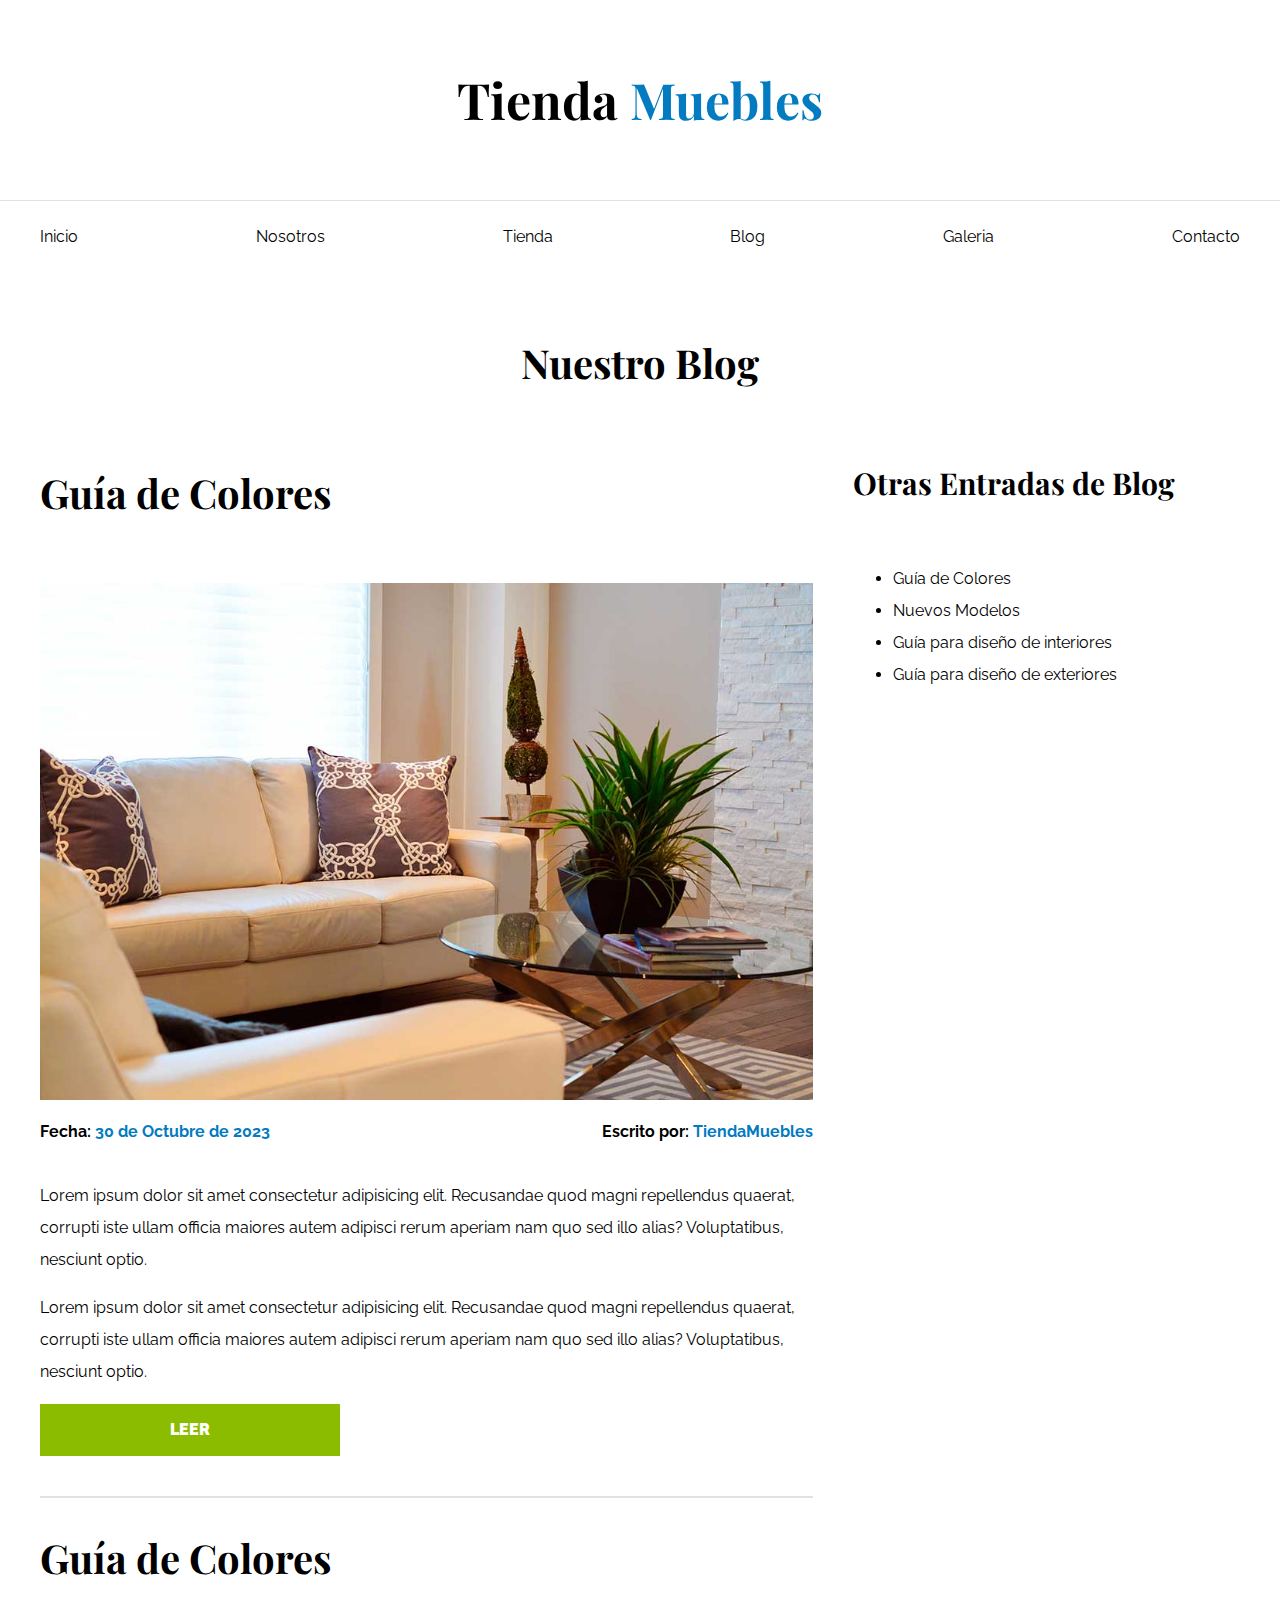
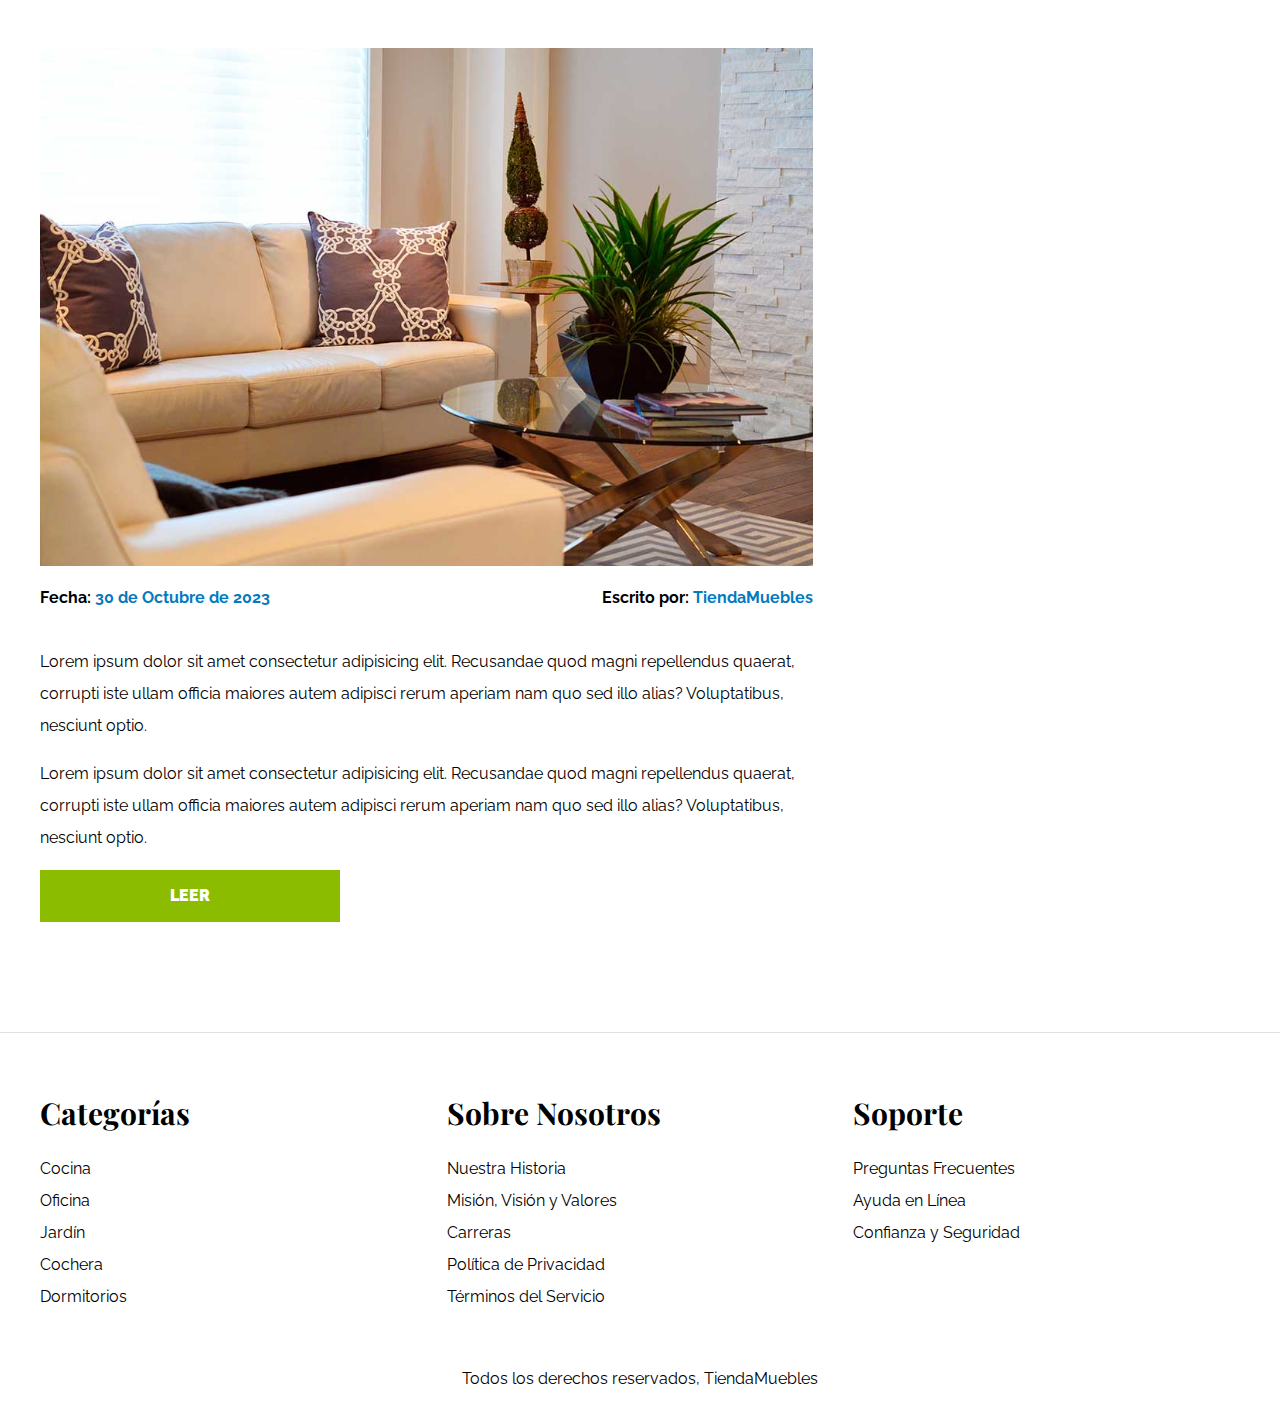
==== blog.html @ afeb9c21 "creando paginas del nav" ====
<!DOCTYPE html>
<html lang="en">
<head>
    <meta charset="UTF-8">
    <meta name="viewport" content="width=device-width, initial-scale=1.0">
    <title>Ecommerce - Blog</title>

    <link rel="preconnect" href="https://fonts.googleapis.com">
    <link rel="preconnect" href="https://fonts.gstatic.com" crossorigin>
    <link href="https://fonts.googleapis.com/css2?family=Playfair+Display:wght@700&family=Raleway:wght@400;700;900&display=swap" rel="stylesheet">

    <link rel="stylesheet" href="css/normalize.css">
    <link rel="stylesheet" href="css/app.css">

</head>
<body>

    <header>
        <h1 class="nombre-sitio">Tienda <span>Muebles</span></h1>
    </header>

    <div class="contenedor-navegacion">
        <nav class="nav-principal contenedor">
            <a href="index.html">Inicio</a>
            <a href="nosotros.html">Nosotros</a>
            <a href="tienda.html">Tienda</a>
            <a href="blog.html">Blog</a>
            <a href="galeria.html">Galeria</a>
            <a href="contacto.html">Contacto</a>
        </nav>
    </div>

    <main class="contenido-principal contenedor">
        <h2 class="text-center">Nuestro Blog</h2>

        <section class="contenedor-blog">
            <div class="blog">
                <article class="entrada">
                    <h2>Guía de Colores</h2>
                    
                    <div class="imagen">
                        <img src="img/nosotros.jpg" alt="Imagen blog">
                    </div>

                    <div class="entrada-meta">
                        <p>Fecha: <span>30 de Octubre de 2023</span> </p>
                        <p>Escrito por: <span>TiendaMuebles</span> </p>
                    </div>
                    <div class="entrada-blog">
                        <p>Lorem ipsum dolor sit amet consectetur adipisicing elit. Recusandae quod magni repellendus quaerat, corrupti iste ullam officia maiores autem adipisci rerum aperiam nam quo sed illo alias? Voluptatibus, nesciunt optio.</p>

                        <p>Lorem ipsum dolor sit amet consectetur adipisicing elit. Recusandae quod magni repellendus quaerat, corrupti iste ullam officia maiores autem adipisci rerum aperiam nam quo sed illo alias? Voluptatibus, nesciunt optio.</p>
                    </div>

                    <a href="entrada.html" class="btn max-width-30 ">Leer</a>

                </article>

                <article class="entrada">
                    <h2>Guía de Colores</h2>
                    
                    <div class="imagen">
                        <img src="img/nosotros.jpg" alt="Imagen blog">
                    </div>

                    <div class="entrada-meta">
                        <p>Fecha: <span>30 de Octubre de 2023</span> </p>
                        <p>Escrito por: <span>TiendaMuebles</span> </p>
                    </div>
                    <div class="entrada-blog">
                        <p>Lorem ipsum dolor sit amet consectetur adipisicing elit. Recusandae quod magni repellendus quaerat, corrupti iste ullam officia maiores autem adipisci rerum aperiam nam quo sed illo alias? Voluptatibus, nesciunt optio.</p>

                        <p>Lorem ipsum dolor sit amet consectetur adipisicing elit. Recusandae quod magni repellendus quaerat, corrupti iste ullam officia maiores autem adipisci rerum aperiam nam quo sed illo alias? Voluptatibus, nesciunt optio.</p>
                    </div>

                    <a href="entrada.html" class="btn max-width-30 ">Leer</a>

                </article>
            </div>

            <aside>
                <h3>Otras Entradas de Blog</h3>

                <ul>
                    <li>
                        <a href="entrada.html">Guía de Colores</a>
                    </li>
                    <li>
                        <a href="entrada.html">Nuevos Modelos</a>
                    </li>
                    <li>
                        <a href="entrada.html">Guía para diseño de interiores</a>
                    </li>
                    <li>
                        <a href="entrada.html">Guía para diseño de exteriores</a>
                    </li>
                </ul>
            </aside>
        </section>
        
    </main>

    <footer class="site-footer">
        <div class="grid-footer contenedor">
            <div>
                <h3>Categorías</h3>
                <nav class="footer-menu">
                    <a href="#">Cocina</a>
                    <a href="#">Oficina</a>
                    <a href="#">Jardín</a>
                    <a href="#">Cochera</a>
                    <a href="#">Dormitorios</a>
                </nav>
            </div>
    
            <div>
                <h3>Sobre Nosotros</h3>
                <nav class="footer-menu">
                    <a href="#">Nuestra Historia</a>
                    <a href="#">Misión, Visión y Valores</a>
                    <a href="#">Carreras</a>
                    <a href="#">Política de Privacidad</a>
                    <a href="#">Términos del Servicio</a>
                </nav>
            </div>
    
            <div>
                <h3>Soporte</h3>
                <nav class="footer-menu">
                    <a href="#">Preguntas Frecuentes</a>
                    <a href="#">Ayuda en Línea</a>
                    <a href="#">Confianza y Seguridad</a>
                </nav>
            </div>
        </div>
        

        <p class="copyright">Todos los derechos reservados, TiendaMuebles</p>
    </footer>
    

    

</body>
</html>
---- css/app.css ----
/** Codigo que siempre debe estar en tu proyecto **/
html {
    box-sizing: border-box;
    font-size: 62.5%; /* 1rem = 10px */
}

*, *::before, *::after {
    box-sizing: inherit;
}

body {
    font-family: 'Raleway', sans-serif;
    font-size: 1.6rem;
    line-height: 2;
}

/** Globales **/
h1, h2, h3 {
    font-family: 'Playfair Display', serif;
    margin: 0 0 5rem 0;
}

h1 {
    font-size: 5rem;
}

h2 {
    font-size: 4rem;
}

h3 {
    font-size: 3rem;
}

a {
    text-decoration: none;
    color: #000;
}

.contenedor {
    max-width: 120rem;
    margin: 0 auto;
}

img {
    max-width: 100%;
    display: block;
}

.btn {
    background-color: #8cbc00;
    display: block;
    color: #fff;
    text-transform: uppercase;
    font-weight: 900;
    padding: 1rem;
    transition: background-color .3s ease-out;
    text-align: center;
}

.btn:hover {
    background-color: #769c02;
}

/** Utilidades **/
.text-center {
    text-align: center;
}

.max-width-30 {
    max-width: 30rem;
}

/** Header y Navegacion **/

.nombre-sitio {
    padding-top: 5rem;
    text-align: center;
}

.nombre-sitio span {
    color: #037bc0;
}

.contenedor-navegacion {
    border-top: 1px solid #e1e1e1;
}

.nav-principal {
    padding: 2rem 0;
    display: flex;
    justify-content: space-between;
}

.hero {
    background-image: url(../img/principal.jpg);
    height: 40rem;
    background-repeat: no-repeat;
    background-size: cover;
    background-position: center center;
}

/** Categorias **/
.categorias {
    padding-top: 5rem;
}

.categoria a {
    text-align: center;
    display: block;
    padding: 2rem;
    font-size: 2rem;
}

.categoria a:hover {
    background-color: #037bc0;
    color: #fff;
    border-bottom-right-radius: 1rem;
}

.listado-categorias {
    display: grid;
    grid-template-columns: repeat(3, 1fr);
    gap: 2rem;
}

/** Bloque Nosotros **/
.sobre-nosotros {
    background-image: linear-gradient( to right, transparent 50%, #037bc0 50%, #037bc0 100% ), url(../img/nosotros.jpg);
    background-position: left center;
    padding: 10rem 0;
    background-repeat: no-repeat;
    background-size: 100%, 120rem;
}

.sobre-nosotros-grid {
    display: flex;
    justify-content: flex-end;
}

.texto-nosotros {
    flex-basis: 50%;
    padding-left: 10rem;
    color: #fff;
}

/** Listado de productos **/
.contenido-principal {
    padding-top: 5rem;
}

.listado-productos {
    display: grid;
    grid-template-columns: repeat(6, 1fr);
    column-gap: 2rem;
    row-gap: 2rem;
}

.producto:nth-child(1) {
    grid-column-start: 1;
    grid-column-end: 7;
    display: grid;
    grid-template-columns: 3fr 1fr;
}

.producto:nth-child(1) img {
    height: 43rem;
    min-height: 100%;
    width: 100%;
    object-fit: cover;
}

.producto:nth-child(2) {
    grid-column-start: 1;
    grid-column-end: 4;
}

.producto:nth-child(2) img,
.producto:nth-child(3) img {
    height: 30rem;
    width: 100%;
    object-fit: cover;
}

.producto:nth-child(3) {
    grid-column-start: 4;
    grid-column-end: 7;
}

.producto:nth-child(4) {
    grid-column-start: 1;
    grid-column-end: 3;
}

.producto:nth-child(5) {
    grid-column-start: 3;
    grid-column-end: 5;
}

.producto:nth-child(6) {
    grid-column-start: 5;
    grid-column-end: 7;
}

.producto {
    background-color: #037bc0;
}

.texto-producto {
    text-align: center;
    color: #fff;
    padding: 2rem;
}

.texto-producto h3 {
    margin: 0;
}

.texto-producto p {
    margin: 0 0 .5rem 0;
}

.texto-producto .precio {
    font-size: 2.8rem;
    font-weight: 900;
}

/** Footer **/

.site-footer {
    border-top: 1px solid #e1e1e1;
    margin-top: 5rem;
    padding-top: 5rem;
}

.site-footer h3 {
    margin-bottom: 1rem;
}

.grid-footer {
    display: grid;
    grid-template-columns: repeat(3, 1fr);
    gap: 2rem;
}

.footer-menu a {
    display: block;
}

.copyright {
    text-align: center;
    margin-top: 5rem;
}

/** Nosotros **/

.contenido-nosotros {
    display: grid;
    grid-template-columns: 1fr 2fr;
    grid-template-columns: repeat(auto-fit, minmax( 25rem, 1fr ));
    column-gap: 4rem;
}

.informacion-nosotros {
    display: flex;
    flex-direction: column;
    justify-content: center;
}

/** Blog **/

.contenedor-blog {
    display: grid;
    grid-template-columns: 2fr 1fr;
    column-gap: 4rem;
}

.entrada {
    border-bottom: 2px solid #e1e1e1;
    padding-bottom: 4rem;
    margin-bottom: 2rem;
}

.entrada:last-of-type {
    border: none;
}

.entrada-meta {
    display: flex;
    justify-content: space-between;
}

.entrada-meta p {
    font-weight: bold;
}

.entrada-meta span {
    color: #037bc0;
}

.contenido-entrada-blog {
    width: 60rem;
    margin: 0 auto;
}

/** Galería **/

.galeria {
    list-style: none;
    padding: 0;
    margin: 0;
    display: grid;
    grid-template-columns: repeat(3, 1fr);
    gap: 2rem;
}

.galeria img {
    height: 40rem;
    width: 40rem;
    object-fit: cover;
}
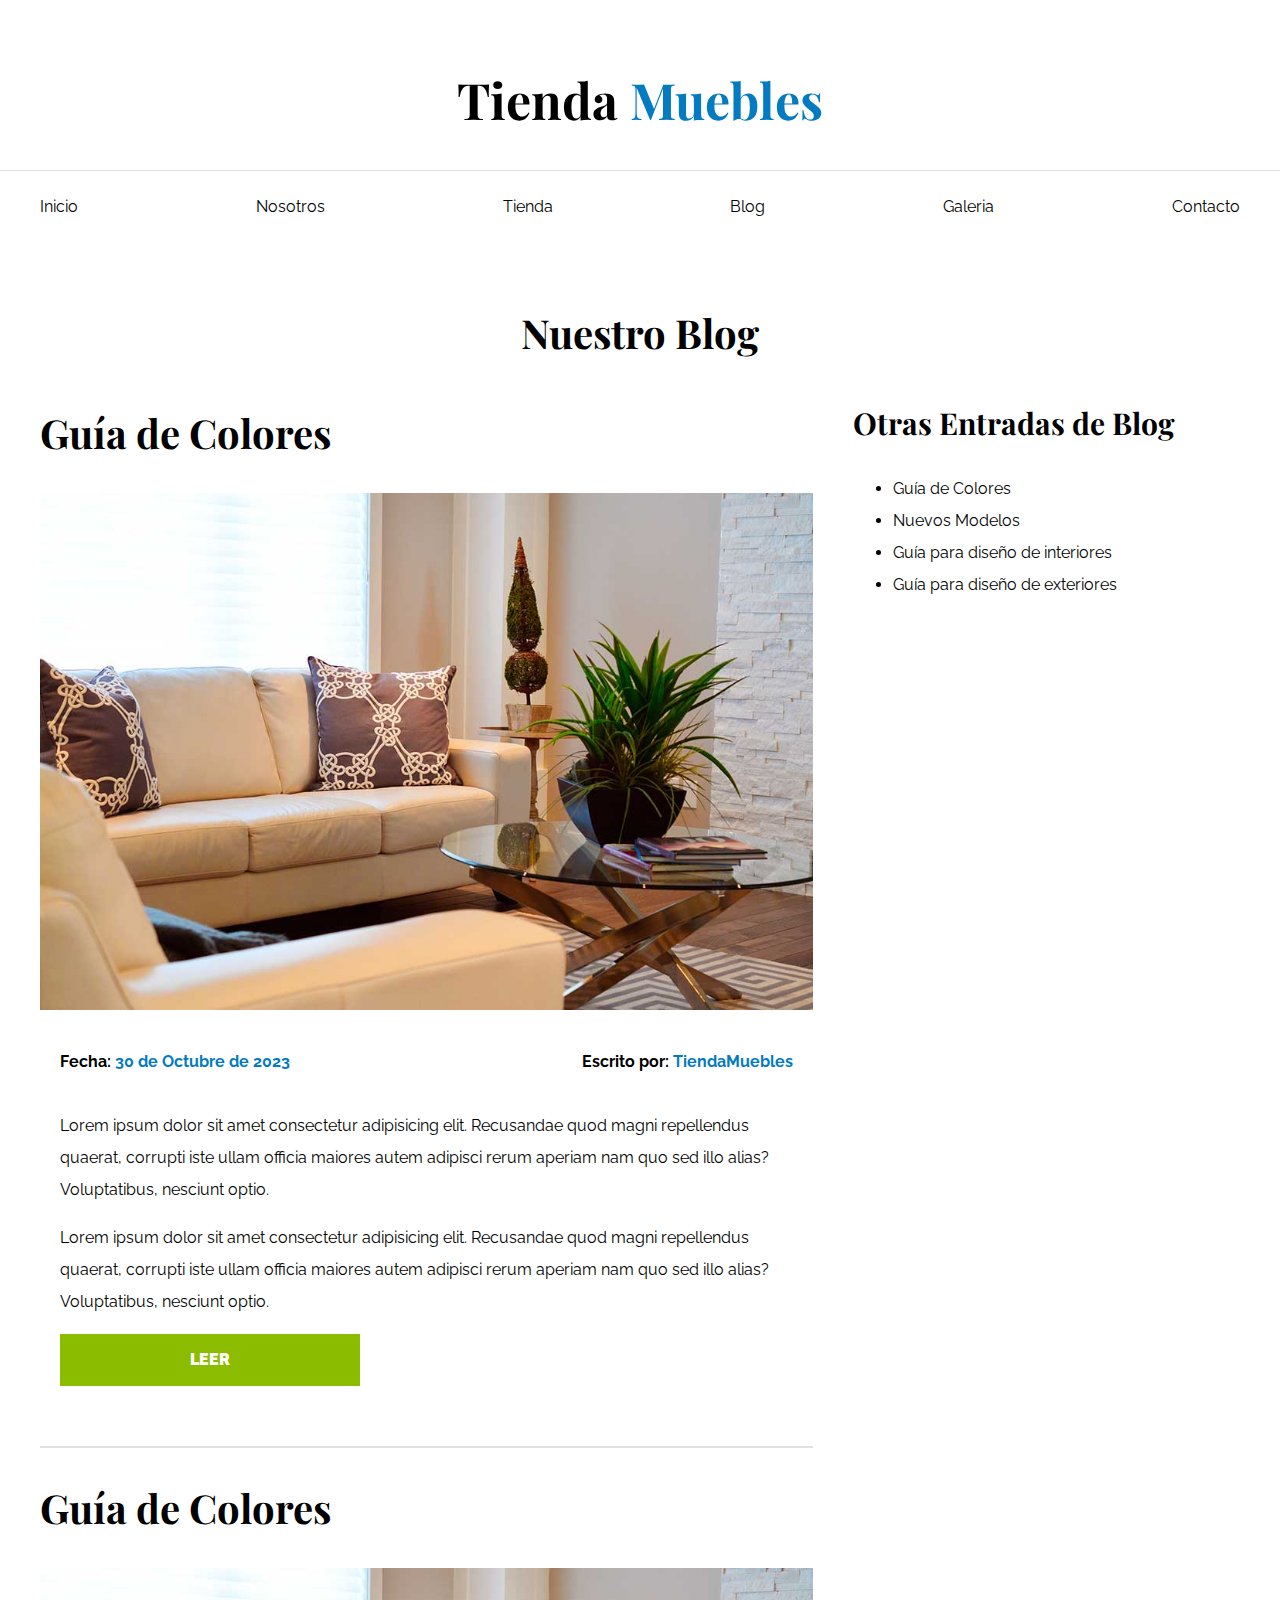
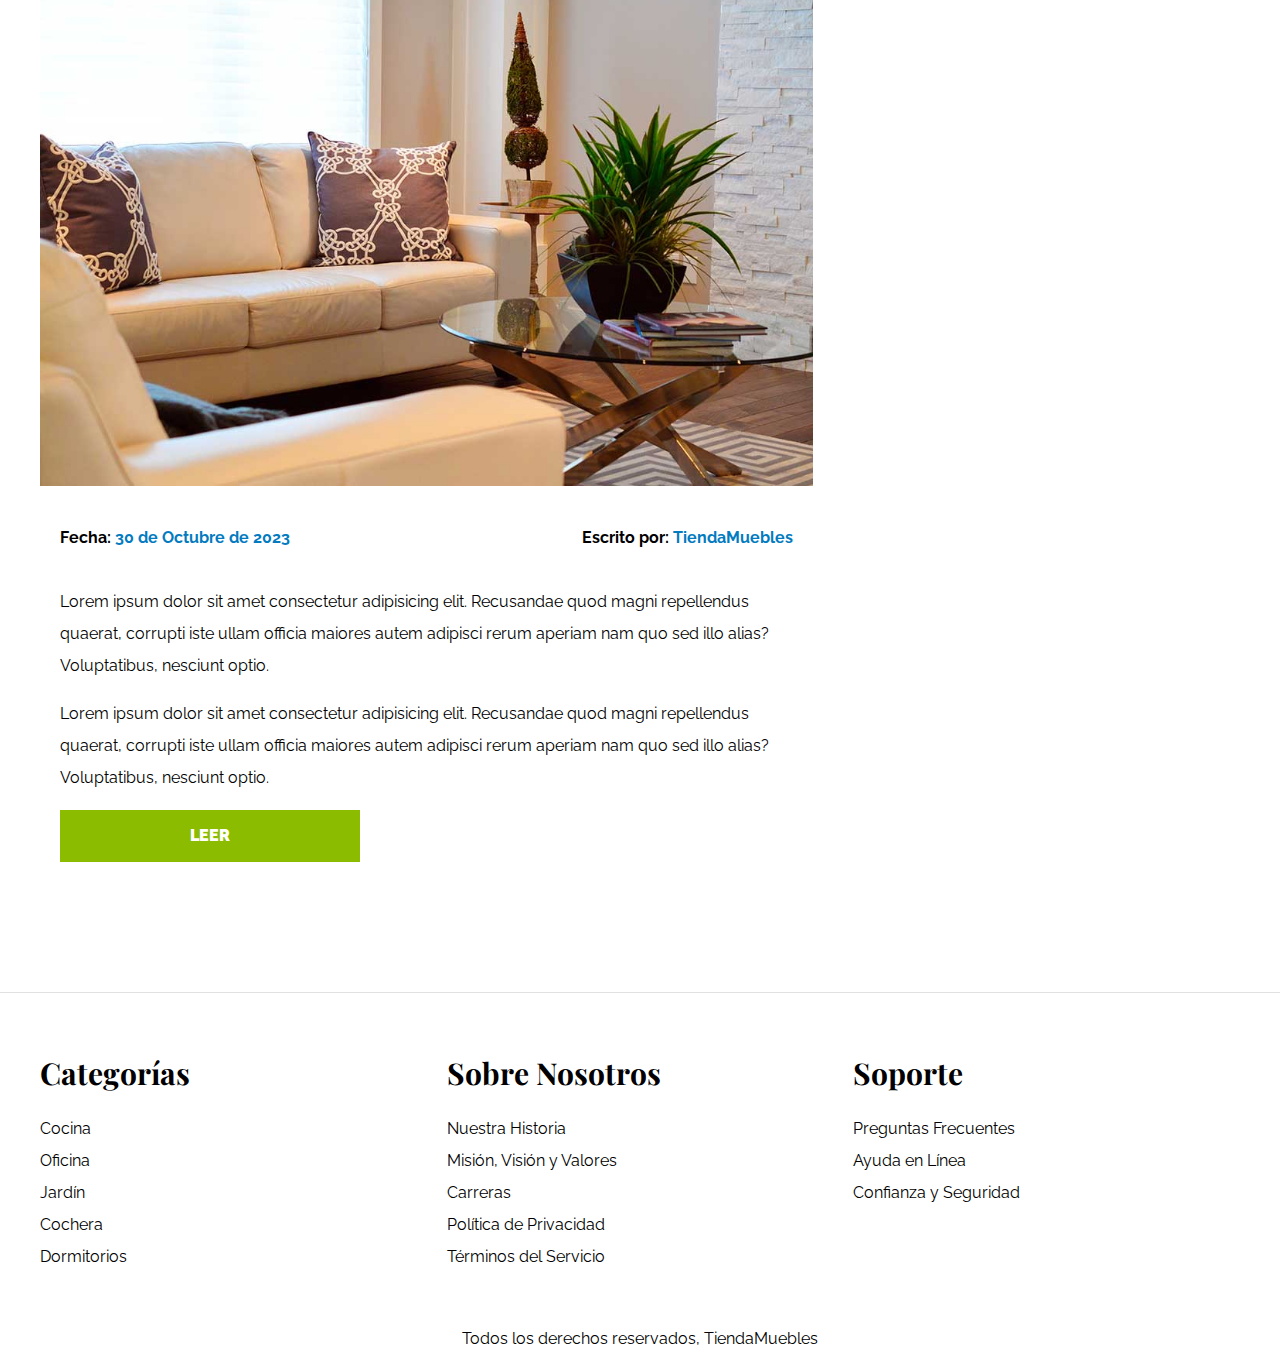
==== commit 501ad701: "volviendo responsive la web" ====
--- a/blog.html
+++ b/blog.html
@@ -42,17 +42,21 @@
                         <img src="img/nosotros.jpg" alt="Imagen blog">
                     </div>
 
-                    <div class="entrada-meta">
-                        <p>Fecha: <span>30 de Octubre de 2023</span> </p>
-                        <p>Escrito por: <span>TiendaMuebles</span> </p>
+                    <div class="contenido-blog">
+                        <div class="entrada-meta">
+                            <p>Fecha: <span>30 de Octubre de 2023</span> </p>
+                            <p>Escrito por: <span>TiendaMuebles</span> </p>
+                        </div>
+                        <div class="entrada-blog">
+                            <p>Lorem ipsum dolor sit amet consectetur adipisicing elit. Recusandae quod magni repellendus quaerat, corrupti iste ullam officia maiores autem adipisci rerum aperiam nam quo sed illo alias? Voluptatibus, nesciunt optio.</p>
+
+                            <p>Lorem ipsum dolor sit amet consectetur adipisicing elit. Recusandae quod magni repellendus quaerat, corrupti iste ullam officia maiores autem adipisci rerum aperiam nam quo sed illo alias? Voluptatibus, nesciunt optio.</p>
+                        </div>
+
+                        <a href="entrada.html" class="btn max-width-30 ">Leer</a>
+
                     </div>
-                    <div class="entrada-blog">
-                        <p>Lorem ipsum dolor sit amet consectetur adipisicing elit. Recusandae quod magni repellendus quaerat, corrupti iste ullam officia maiores autem adipisci rerum aperiam nam quo sed illo alias? Voluptatibus, nesciunt optio.</p>
-
-                        <p>Lorem ipsum dolor sit amet consectetur adipisicing elit. Recusandae quod magni repellendus quaerat, corrupti iste ullam officia maiores autem adipisci rerum aperiam nam quo sed illo alias? Voluptatibus, nesciunt optio.</p>
-                    </div>
-
-                    <a href="entrada.html" class="btn max-width-30 ">Leer</a>
+                    
 
                 </article>
 
@@ -63,17 +67,21 @@
                         <img src="img/nosotros.jpg" alt="Imagen blog">
                     </div>
 
-                    <div class="entrada-meta">
-                        <p>Fecha: <span>30 de Octubre de 2023</span> </p>
-                        <p>Escrito por: <span>TiendaMuebles</span> </p>
-                    </div>
-                    <div class="entrada-blog">
-                        <p>Lorem ipsum dolor sit amet consectetur adipisicing elit. Recusandae quod magni repellendus quaerat, corrupti iste ullam officia maiores autem adipisci rerum aperiam nam quo sed illo alias? Voluptatibus, nesciunt optio.</p>
+                    <div class="contenido-blog">
+                        <div class="entrada-meta">
+                            <p>Fecha: <span>30 de Octubre de 2023</span> </p>
+                            <p>Escrito por: <span>TiendaMuebles</span> </p>
+                        </div>
+                        <div class="entrada-blog">
+                            <p>Lorem ipsum dolor sit amet consectetur adipisicing elit. Recusandae quod magni repellendus quaerat, corrupti iste ullam officia maiores autem adipisci rerum aperiam nam quo sed illo alias? Voluptatibus, nesciunt optio.</p>
 
-                        <p>Lorem ipsum dolor sit amet consectetur adipisicing elit. Recusandae quod magni repellendus quaerat, corrupti iste ullam officia maiores autem adipisci rerum aperiam nam quo sed illo alias? Voluptatibus, nesciunt optio.</p>
+                            <p>Lorem ipsum dolor sit amet consectetur adipisicing elit. Recusandae quod magni repellendus quaerat, corrupti iste ullam officia maiores autem adipisci rerum aperiam nam quo sed illo alias? Voluptatibus, nesciunt optio.</p>
+                        </div>
+
+                        <a href="entrada.html" class="btn max-width-30 ">Leer</a>
+
                     </div>
 
-                    <a href="entrada.html" class="btn max-width-30 ">Leer</a>
 
                 </article>
             </div>
--- a/css/app.css
+++ b/css/app.css
@@ -17,19 +17,37 @@
 /** Globales **/
 h1, h2, h3 {
     font-family: 'Playfair Display', serif;
-    margin: 0 0 5rem 0;
+    margin: 0 0 2rem 0;
 }
 
 h1 {
-    font-size: 5rem;
+    font-size: 3.8rem;
+}
+
+@media (min-width: 768px) { 
+    h1 {
+        font-size: 5rem;
+    }
 }
 
 h2 {
-    font-size: 4rem;
+    font-size: 3.2rem;
+}
+
+@media (min-width: 768px) { 
+    h2 {
+        font-size: 4rem;
+    }
 }
 
 h3 {
-    font-size: 3rem;
+    font-size: 2.4rem;
+}
+
+@media (min-width: 768px) { 
+    h3 {
+        font-size: 3rem;
+    }
 }
 
 a {
@@ -56,19 +74,30 @@
     padding: 1rem;
     transition: background-color .3s ease-out;
     text-align: center;
+    border: none;
+    cursor: pointer;
+    width: 100%;
 }
 
 .btn:hover {
     background-color: #769c02;
 }
 
+@media (min-width: 768px) { 
+    .btn {
+        width: auto;
+    }
+}
+
 /** Utilidades **/
 .text-center {
     text-align: center;
 }
 
-.max-width-30 {
-    max-width: 30rem;
+@media (min-width: 768px) { 
+    .max-width-30 {
+        max-width: 30rem;
+    }
 }
 
 /** Header y Navegacion **/
@@ -89,20 +118,48 @@
 .nav-principal {
     padding: 2rem 0;
     display: flex;
-    justify-content: space-between;
+    flex-direction: column;
+    align-items: center;
+}
+
+@media (min-width: 768px) { 
+    .nav-principal {
+        justify-content: space-between;
+        flex-direction: row;
+    }
 }
 
 .hero {
     background-image: url(../img/principal.jpg);
-    height: 40rem;
+    height: 25rem;
     background-repeat: no-repeat;
     background-size: cover;
     background-position: center center;
 }
 
+@media (min-width: 768px) { 
+    .hero {
+        height: 40rem;
+    }
+}
+
 /** Categorias **/
 .categorias {
-    padding-top: 5rem;
+    padding: 5rem 0;
+}
+
+.categoria {
+    margin-bottom: 2rem;
+}
+
+@media (min-width: 768px) { 
+    .categoria {
+        margin-bottom: 0;
+    }
+}
+
+.categoria img {
+    width: 100%;
 }
 
 .categoria a {
@@ -118,30 +175,54 @@
     border-bottom-right-radius: 1rem;
 }
 
-.listado-categorias {
-    display: grid;
-    grid-template-columns: repeat(3, 1fr);
-    gap: 2rem;
+@media (min-width: 768px) { 
+    .listado-categorias {
+        display: grid;
+        grid-template-columns: repeat(3, 1fr);
+        gap: 2rem;
+    }
 }
 
 /** Bloque Nosotros **/
 .sobre-nosotros {
-    background-image: linear-gradient( to right, transparent 50%, #037bc0 50%, #037bc0 100% ), url(../img/nosotros.jpg);
-    background-position: left center;
-    padding: 10rem 0;
+    background-image: linear-gradient( to bottom, transparent 50%, #037bc0 50%, #037bc0 100% ), url(../img/nosotros.jpg);
+    background-position: center, top left;
     background-repeat: no-repeat;
-    background-size: 100%, 120rem;
+    background-size: 100%, 70rem;
+}
+
+@media (min-width: 768px) { 
+    .sobre-nosotros {
+        background-image: linear-gradient( to right, transparent 50%, #037bc0 50%, #037bc0 100% ), url(../img/nosotros.jpg);
+        background-position: left center;
+        padding: 10rem 0;
+        background-size: 100%, 160rem;
+    }
 }
 
 .sobre-nosotros-grid {
-    display: flex;
-    justify-content: flex-end;
+    display: grid;
+    grid-template-rows: repeat(2, 1fr);
+}
+
+@media (min-width: 768px) { 
+    .sobre-nosotros-grid {
+        grid-template-columns: repeat(2, 1fr);
+        grid-template-rows: unset;
+        column-gap: 10rem;
+    }
 }
 
 .texto-nosotros {
-    flex-basis: 50%;
-    padding-left: 10rem;
+    grid-row: 2 / 3;
     color: #fff;
+    padding: 5rem;
+}
+
+@media (min-width: 768px) { 
+    .texto-nosotros {
+        grid-column: 2 / 3;
+    }
 }
 
 /** Listado de productos **/
@@ -149,61 +230,74 @@
     padding-top: 5rem;
 }
 
-.listado-productos {
-    display: grid;
-    grid-template-columns: repeat(6, 1fr);
-    column-gap: 2rem;
-    row-gap: 2rem;
-}
-
-.producto:nth-child(1) {
-    grid-column-start: 1;
-    grid-column-end: 7;
-    display: grid;
-    grid-template-columns: 3fr 1fr;
-}
-
-.producto:nth-child(1) img {
-    height: 43rem;
-    min-height: 100%;
-    width: 100%;
-    object-fit: cover;
-}
-
-.producto:nth-child(2) {
-    grid-column-start: 1;
-    grid-column-end: 4;
-}
-
-.producto:nth-child(2) img,
-.producto:nth-child(3) img {
-    height: 30rem;
-    width: 100%;
-    object-fit: cover;
-}
-
-.producto:nth-child(3) {
-    grid-column-start: 4;
-    grid-column-end: 7;
-}
-
-.producto:nth-child(4) {
-    grid-column-start: 1;
-    grid-column-end: 3;
-}
-
-.producto:nth-child(5) {
-    grid-column-start: 3;
-    grid-column-end: 5;
-}
-
-.producto:nth-child(6) {
-    grid-column-start: 5;
-    grid-column-end: 7;
+@media (min-width: 768px) { 
+    .listado-productos {
+        display: grid;
+        grid-template-columns: repeat(6, 1fr);
+        column-gap: 2rem;
+        row-gap: 2rem;
+    }
+    
+    .producto:nth-child(1) {
+        grid-column-start: 1;
+        grid-column-end: 7;
+        display: grid;
+        grid-template-columns: 3fr 1fr;
+    }
+    
+    .producto:nth-child(1) img {
+        height: 43rem;
+        min-height: 100%;
+        width: 100%;
+        object-fit: cover;
+    }
+    
+    .producto:nth-child(2) {
+        grid-column-start: 1;
+        grid-column-end: 4;
+    }
+    
+    .producto:nth-child(2) img,
+    .producto:nth-child(3) img {
+        height: 30rem;
+        width: 100%;
+        object-fit: cover;
+    }
+    
+    .producto:nth-child(3) {
+        grid-column-start: 4;
+        grid-column-end: 7;
+    }
+    
+    .producto:nth-child(4) {
+        grid-column-start: 1;
+        grid-column-end: 3;
+    }
+    
+    .producto:nth-child(5) {
+        grid-column-start: 3;
+        grid-column-end: 5;
+    }
+    
+    .producto:nth-child(6) {
+        grid-column-start: 5;
+        grid-column-end: 7;
+    }
 }
 
 .producto {
     background-color: #037bc0;
+    margin-bottom: 2rem;
+}
+
+.producto:last-of-type {
+    margin-bottom: 0;
+}
+
+@media (min-width: 768px) { 
+    .producto {
+        margin-bottom: 0;
+    }
 }
 
 .texto-producto {
@@ -235,16 +329,40 @@
 
 .site-footer h3 {
     margin-bottom: 1rem;
-}
-
-.grid-footer {
-    display: grid;
-    grid-template-columns: repeat(3, 1fr);
-    gap: 2rem;
+    text-align: center;
+}
+
+@media (min-width: 768px) { 
+    .site-footer h3 {
+        text-align: left;
+    }
+
+    .grid-footer {
+        display: grid;
+        grid-template-columns: repeat(3, 1fr);
+        gap: 2rem;
+    }
+}
+
+.grid-footer > div {
+    margin-bottom: 2rem;
+}
+
+@media (min-width: 768px) { 
+    .grid-footer > div {
+        margin-bottom: 0;
+    }
 }
 
 .footer-menu a {
     display: block;
+    text-align: center;
+}
+
+@media (min-width: 768px) { 
+    .footer-menu a {
+        text-align: left;
+    }
 }
 
 .copyright {
@@ -265,29 +383,49 @@
     display: flex;
     flex-direction: column;
     justify-content: center;
+    padding: 5rem;
+}
+
+@media (min-width: 768px) { 
+    .informacion-nosotros {
+        padding: 0;
+    }
 }
 
 /** Blog **/
-
-.contenedor-blog {
-    display: grid;
-    grid-template-columns: 2fr 1fr;
-    column-gap: 4rem;
+@media (min-width: 768px) { 
+    .contenedor-blog {
+        display: grid;
+        grid-template-columns: 2fr 1fr;
+        column-gap: 4rem;
+    }
 }
 
 .entrada {
     border-bottom: 2px solid #e1e1e1;
+    margin-bottom: 2rem;
     padding-bottom: 4rem;
-    margin-bottom: 2rem;
 }
 
 .entrada:last-of-type {
     border: none;
 }
 
-.entrada-meta {
-    display: flex;
-    justify-content: space-between;
+@media (max-width: 767px) { 
+    .entrada h2 {
+        text-align: center;
+    }
+}
+
+.contenido-blog {
+    padding: 2rem;
+}
+
+@media (min-width: 768px) { 
+    .entrada-meta {
+        display: flex;
+        justify-content: space-between;
+    }
 }
 
 .entrada-meta p {
@@ -301,6 +439,7 @@
 .contenido-entrada-blog {
     width: 60rem;
     margin: 0 auto;
+    max-width: 100%;
 }
 
 /** Galería **/
@@ -310,12 +449,59 @@
     padding: 0;
     margin: 0;
     display: grid;
-    grid-template-columns: repeat(3, 1fr);
+    grid-template-columns: repeat(2, 1fr);
     gap: 2rem;
+}
+
+@media (min-width: 768px) { 
+    .galeria {
+        grid-template-columns: repeat(3, 1fr);
+    }
 }
 
 .galeria img {
     height: 40rem;
     width: 40rem;
     object-fit: cover;
+}
+
+/** Formulario **/
+
+.formulario {
+    max-width: 60rem;
+    margin: 0 auto;
+}
+
+.formulario fieldset {
+    border: 1px solid black;
+    margin-bottom: 2rem;
+}
+
+.formulario legend {
+    background-color: #005485;
+    width: 100%;
+    color: #fff;
+    text-align: center;
+    font-weight: 900;
+    text-transform: uppercase;
+    padding: 1rem;
+    margin-bottom: 4rem;
+}
+
+.campo {
+    display: flex;
+    margin-bottom: 2rem;
+}
+
+.campo label {
+    flex-basis: 10rem;
+}
+
+
+.campo input:not([type="radio"]),
+.campo select,
+.campo textarea  {
+    flex: 1;
+    border: 1px solid #e1e1e1;
+    padding: 1rem;
 }